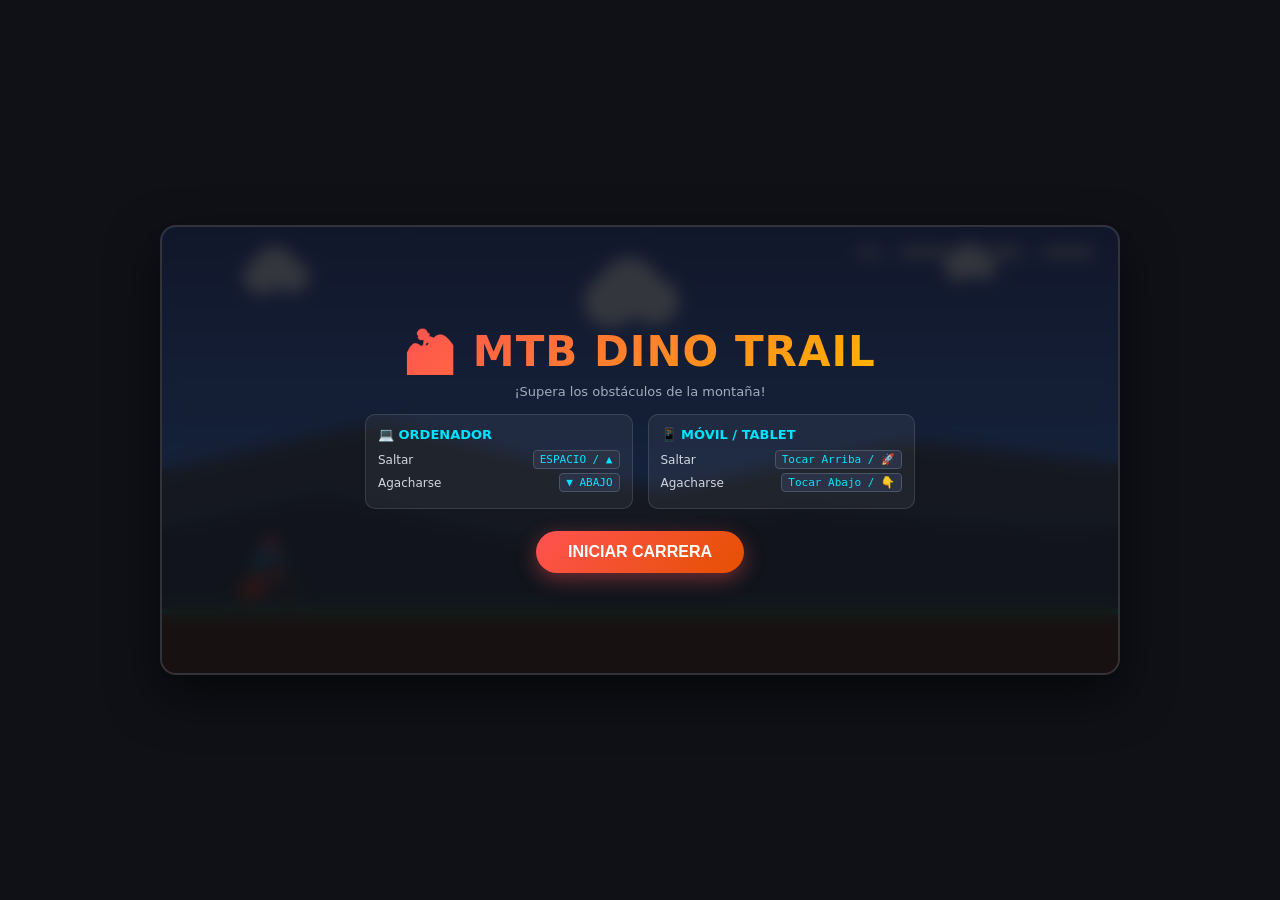
==== index.html @ b96cce80 "Segundo commit" ====
<!DOCTYPE html>
<html lang="es">

<head>
    <meta charset="UTF-8">
    <meta name="viewport" content="width=device-width, initial-scale=1.0, maximum-scale=1.0, user-scalable=no">
    <title>MTB Dino Trail Runner</title>
    <link rel="stylesheet" href="./style.css">
    <script type="module" src="./script.js"></script>
    
</head>

<body>

    <div id="game-container">
        <canvas id="gameCanvas"></canvas>

        <!-- Start / Game Over Overlay -->
        <div class="overlay" id="menuOverlay">
            <h1 class="game-title" id="menuTitle">🚵 MTB DINO TRAIL</h1>
            <p style="color: #a0aec0; font-size: 13px;" id="menuSubtitle">¡Supera los obstáculos de la montaña!</p>

            <div class="controls-grid">
                <div class="control-card">
                    <h4>💻 Ordenador</h4>
                    <div class="control-item"><span>Saltar</span> <span class="key">ESPACIO / ▲</span></div>
                    <div class="control-item"><span>Agacharse</span> <span class="key">▼ ABAJO</span></div>
                </div>
                <div class="control-card">
                    <h4>📱 Móvil / Tablet</h4>
                    <div class="control-item"><span>Saltar</span> <span class="key">Tocar Arriba / 🚀</span></div>
                    <div class="control-item"><span>Agacharse</span> <span class="key">Tocar Abajo / 👇</span></div>
                </div>
            </div>

            <button class="btn-start" id="startBtn">INICIAR CARRERA</button>
        </div>

        <!-- Touch Controls for Mobile -->
        <div class="touch-controls">
            <div class="touch-btn" id="duckBtn">👇</div>
            <div class="touch-btn" id="jumpBtn">🚀</div>
        </div>
    </div>
</body>
<script>
    const canvas = document.getElementById('gameCanvas');
        const ctx = canvas.getContext('2d');

        const menuOverlay = document.getElementById('menuOverlay');
        const menuTitle = document.getElementById('menuTitle');
        const menuSubtitle = document.getElementById('menuSubtitle');
        const startBtn = document.getElementById('startBtn');

        const GAME_WIDTH = 960;
        const GAME_HEIGHT = 450;
        canvas.width = GAME_WIDTH;
        canvas.height = GAME_HEIGHT;

        const GROUND_Y = GAME_HEIGHT - 65;
        const INITIAL_SPEED = 5.5;
        const MAX_SPEED = 13.8;
        const ACCELERATION = 0.0022;

        // Audio System (Web Audio API Synthesizer)
        const AudioSys = {
            ctx: null,
            init() {
                if (!this.ctx) {
                    this.ctx = new (window.AudioContext || window.webkitAudioContext)();
                }
            },
            playJump() {
                if (!this.ctx) return;
                const osc = this.ctx.createOscillator();
                const gain = this.ctx.createGain();
                osc.connect(gain);
                gain.connect(this.ctx.destination);
                osc.type = 'sine';
                osc.frequency.setValueAtTime(220, this.ctx.currentTime);
                osc.frequency.exponentialRampToValueAtTime(580, this.ctx.currentTime + 0.12);
                gain.gain.setValueAtTime(0.25, this.ctx.currentTime);
                gain.gain.linearRampToValueAtTime(0.01, this.ctx.currentTime + 0.12);
                osc.start();
                osc.stop(this.ctx.currentTime + 0.12);
            },
            playScore() {
                if (!this.ctx) return;
                const osc = this.ctx.createOscillator();
                const gain = this.ctx.createGain();
                osc.connect(gain);
                gain.connect(this.ctx.destination);
                osc.type = 'triangle';
                osc.frequency.setValueAtTime(523.25, this.ctx.currentTime);
                osc.frequency.setValueAtTime(659.25, this.ctx.currentTime + 0.08);
                gain.gain.setValueAtTime(0.2, this.ctx.currentTime);
                gain.gain.linearRampToValueAtTime(0.01, this.ctx.currentTime + 0.2);
                osc.start();
                osc.stop(this.ctx.currentTime + 0.2);
            },
            playCrash() {
                if (!this.ctx) return;
                const osc = this.ctx.createOscillator();
                const gain = this.ctx.createGain();
                osc.connect(gain);
                gain.connect(this.ctx.destination);
                osc.type = 'sawtooth';
                osc.frequency.setValueAtTime(140, this.ctx.currentTime);
                osc.frequency.exponentialRampToValueAtTime(35, this.ctx.currentTime + 0.35);
                gain.gain.setValueAtTime(0.4, this.ctx.currentTime);
                gain.gain.linearRampToValueAtTime(0.01, this.ctx.currentTime + 0.35);
                osc.start();
                osc.stop(this.ctx.currentTime + 0.35);
            }
        };

        // State variables
        let gameState = 'START'; // START, PLAYING, GAMEOVER
        let score = 0;
        let highScore = parseInt(localStorage.getItem('mtb_high_score')) || 0;
        let gameSpeed = INITIAL_SPEED;
        let lastTime = 0;
        let timeAcc = 0;
        let lastScoreBeep = 0;
        let dayTimeProgress = 0; // 0 to 1 for day/night cycle

        // Player MTB Character with Fluid Physics & Animation
        const player = {
            x: 90,
            y: GROUND_Y,
            vy: 0,
            gravity: 0.58,
            jumpForce: -13.2,
            isGrounded: true,
            isDucking: false,
            pedalAngle: 0,
            squashScaleY: 1,
            squashScaleX: 1,
            suspensionY: 0,

            reset() {
                this.y = GROUND_Y;
                this.vy = 0;
                this.isGrounded = true;
                this.isDucking = false;
                this.pedalAngle = 0;
                this.squashScaleY = 1;
                this.squashScaleX = 1;
                this.suspensionY = 0;
            },

            jump() {
                if (this.isGrounded) {
                    this.vy = this.jumpForce;
                    this.isGrounded = false;
                    this.squashScaleY = 1.35; // Stretch up on jump launch
                    this.squashScaleX = 0.75;
                    AudioSys.playJump();
                }
            },

            update(dt) {
                // Physics update with delta-time adjustment
                const dtFactor = dt / 16.67;

                const effectiveGravity = (!this.isGrounded && this.isDucking) ? this.gravity * 1.85 : this.gravity;
                this.vy += effectiveGravity * dtFactor;
                this.y += this.vy * dtFactor;

                // Smoothly return squash/stretch back to 1
                this.squashScaleX += (1 - this.squashScaleX) * 0.15 * dtFactor;
                this.squashScaleY += (1 - this.squashScaleY) * 0.15 * dtFactor;

                // Ground Collision & Landing Elasticity
                if (this.y >= GROUND_Y) {
                    if (!this.isGrounded) {
                        // Impact Squash Effect
                        this.squashScaleY = 0.7;
                        this.squashScaleX = 1.25;
                        this.suspensionY = 6; // Compression on landing
                    }
                    this.y = GROUND_Y;
                    this.vy = 0;
                    this.isGrounded = true;
                }

                // Smooth Suspension rebound
                this.suspensionY *= Math.pow(0.82, dtFactor);

                if (this.isGrounded) {
                    this.pedalAngle += (gameSpeed * 0.06) * dtFactor;
                }
            },

            draw() {
                ctx.save();
                ctx.translate(this.x, this.y);
                ctx.scale(this.squashScaleX, this.squashScaleY);

                const suspensionOffset = Math.sin(this.pedalAngle * 2) * 1.2 + this.suspensionY;
                const wheelRadius = 14;
                const frontWheelX = 38;
                const rearWheelX = -10;
                const wheelY = -wheelRadius;

                // --- Wheels ---
                ctx.fillStyle = '#111';
                [rearWheelX, frontWheelX].forEach(wx => {
                    ctx.beginPath();
                    ctx.arc(wx, wheelY, wheelRadius + 2, 0, Math.PI * 2);
                    ctx.fill();
                });

                // Tires & Rims
                ctx.strokeStyle = '#333';
                ctx.lineWidth = 4;
                [rearWheelX, frontWheelX].forEach(wx => {
                    ctx.beginPath();
                    ctx.arc(wx, wheelY, wheelRadius, 0, Math.PI * 2);
                    ctx.stroke();
                });

                // Spokes animation
                ctx.strokeStyle = '#D1D5DB';
                ctx.lineWidth = 1;
                [rearWheelX, frontWheelX].forEach(wx => {
                    for (let a = 0; a < Math.PI * 2; a += Math.PI / 3) {
                        ctx.beginPath();
                        ctx.moveTo(wx, wheelY);
                        ctx.lineTo(wx + Math.cos(this.pedalAngle + a) * wheelRadius, wheelY + Math.sin(this.pedalAngle + a) * wheelRadius);
                        ctx.stroke();
                    }
                });

                // --- Frame (Detailed MTB Geometry) ---
                const bbX = 11, bbY = wheelY;
                const seatX = 3, seatY = wheelY - 22 + suspensionOffset;
                const headX = 28, headY = wheelY - 26 + suspensionOffset;

                // Rear Shock Linkage
                ctx.strokeStyle = '#718096';
                ctx.lineWidth = 3;
                ctx.beginPath();
                ctx.moveTo(bbX + 2, bbY - 6);
                ctx.lineTo(seatX + 4, seatY + 8);
                ctx.stroke();

                // Frame Color
                ctx.strokeStyle = '#FF3D00';
                ctx.lineWidth = 3.5;
                ctx.lineCap = 'round';
                ctx.lineJoin = 'round';

                ctx.beginPath();
                ctx.moveTo(rearWheelX, wheelY);
                ctx.lineTo(bbX, bbY);
                ctx.lineTo(seatX, seatY);
                ctx.closePath();
                ctx.lineTo(headX, headY);
                ctx.lineTo(bbX, bbY);
                ctx.stroke();

                // Suspension Fork (Kashima Gold & Black)
                ctx.strokeStyle = '#FFD700';
                ctx.lineWidth = 2.5;
                ctx.beginPath();
                ctx.moveTo(headX, headY);
                ctx.lineTo(headX + (frontWheelX - headX) * 0.5, headY + (wheelY - headY) * 0.5);
                ctx.stroke();

                ctx.strokeStyle = '#1A202C';
                ctx.lineWidth = 3.5;
                ctx.beginPath();
                ctx.moveTo(headX + (frontWheelX - headX) * 0.5, headY + (wheelY - headY) * 0.5);
                ctx.lineTo(frontWheelX, wheelY);
                ctx.stroke();

                // Handlebar
                ctx.strokeStyle = '#1A202C';
                ctx.lineWidth = 3;
                ctx.beginPath();
                ctx.moveTo(headX, headY);
                ctx.lineTo(headX + 2, headY - 7);
                ctx.lineTo(headX + 9, headY - 7);
                ctx.stroke();

                // --- Rider ---
                const hipX = seatX + 2;
                const hipY = seatY - 4;

                if (!this.isDucking) {
                    // Regular Stance
                    const shoulderX = hipX + 11;
                    const shoulderY = hipY - 18;

                    // Torso Jersey
                    ctx.strokeStyle = '#38BDF8';
                    ctx.lineWidth = 7.5;
                    ctx.beginPath();
                    ctx.moveTo(hipX, hipY);
                    ctx.lineTo(shoulderX, shoulderY);
                    ctx.stroke();

                    // Helmet with visor
                    ctx.fillStyle = '#F43F5E';
                    ctx.beginPath();
                    ctx.arc(shoulderX + 4, shoulderY - 8, 7.5, 0, Math.PI * 2);
                    ctx.fill();

                    ctx.fillStyle = '#0F172A';
                    ctx.beginPath();
                    ctx.moveTo(shoulderX + 6, shoulderY - 11);
                    ctx.lineTo(shoulderX + 14, shoulderY - 8);
                    ctx.lineTo(shoulderX + 6, shoulderY - 5);
                    ctx.fill();

                    // Arm & Glove
                    ctx.strokeStyle = '#38BDF8';
                    ctx.lineWidth = 3.5;
                    ctx.beginPath();
                    ctx.moveTo(shoulderX, shoulderY);
                    ctx.lineTo(headX + 7, headY - 6);
                    ctx.stroke();

                    // Legs & Pedaling Motion
                    const kneeX = hipX + 7 + Math.cos(this.pedalAngle) * 5;
                    const kneeY = hipY + 8 + Math.sin(this.pedalAngle) * 5;
                    const footX = bbX + Math.cos(this.pedalAngle) * 7;
                    const footY = bbY + Math.sin(this.pedalAngle) * 7;

                    ctx.strokeStyle = '#1E293B';
                    ctx.lineWidth = 4.5;
                    ctx.beginPath();
                    ctx.moveTo(hipX, hipY);
                    ctx.lineTo(kneeX, kneeY);
                    ctx.lineTo(footX, footY);
                    ctx.stroke();
                } else {
                    // Aerodynamic Downhill Tuck Position
                    const shoulderX = hipX + 17;
                    const shoulderY = hipY - 4;

                    // Lowered Torso
                    ctx.strokeStyle = '#38BDF8';
                    ctx.lineWidth = 7.5;
                    ctx.beginPath();
                    ctx.moveTo(hipX, hipY);
                    ctx.lineTo(shoulderX, shoulderY);
                    ctx.stroke();

                    // Tucked Helmet
                    ctx.fillStyle = '#F43F5E';
                    ctx.beginPath();
                    ctx.arc(shoulderX + 6, shoulderY - 3, 7, 0, Math.PI * 2);
                    ctx.fill();

                    ctx.fillStyle = '#0F172A';
                    ctx.beginPath();
                    ctx.moveTo(shoulderX + 8, shoulderY - 6);
                    ctx.lineTo(shoulderX + 16, shoulderY - 3);
                    ctx.lineTo(shoulderX + 8, shoulderY - 1);
                    ctx.fill();

                    // Arms bent low
                    ctx.strokeStyle = '#38BDF8';
                    ctx.lineWidth = 3.5;
                    ctx.beginPath();
                    ctx.moveTo(shoulderX, shoulderY);
                    ctx.lineTo(headX + 7, headY - 4);
                    ctx.stroke();

                    // Deep Leg Tuck
                    ctx.strokeStyle = '#1E293B';
                    ctx.lineWidth = 4.5;
                    ctx.beginPath();
                    ctx.moveTo(hipX, hipY);
                    ctx.lineTo(hipX + 8, hipY + 5);
                    ctx.lineTo(bbX, bbY);
                    ctx.stroke();
                }

                ctx.restore();
            },

            getBounds() {
                if (this.isDucking) {
                    return { x: this.x - 5, y: this.y - 30, width: 50, height: 30 };
                }
                return { x: this.x - 5, y: this.y - 52, width: 45, height: 52 };
            }
        };

        // Environment Background with Parallax and Dust Trail
        const background = {
            clouds: [],
            mountainsBack: [],
            mountainsFront: [],
            particles: [],

            init() {
                this.clouds = [
                    { x: 100, y: 50, scale: 0.9 },
                    { x: 450, y: 75, scale: 1.3 },
                    { x: 800, y: 40, scale: 0.7 }
                ];
                this.mountainsBack = [
                    { x: 0, h: 140 }, { x: 220, h: 190 }, { x: 500, h: 120 },
                    { x: 750, h: 170 }, { x: 1020, h: 140 }
                ];
                this.mountainsFront = [
                    { x: 0, h: 80 }, { x: 160, h: 115 }, { x: 380, h: 65 },
                    { x: 640, h: 100 }, { x: 900, h: 80 }, { x: 1120, h: 90 }
                ];
            },

            update(dt) {
                const dtFactor = dt / 16.67;

                this.clouds.forEach(c => {
                    c.x -= gameSpeed * 0.08 * c.scale * dtFactor;
                    if (c.x < -120) c.x = GAME_WIDTH + 60;
                });

                this.mountainsBack.forEach(m => { m.x -= gameSpeed * 0.04 * dtFactor; });
                if (this.mountainsBack[0].x < -260) {
                    const first = this.mountainsBack.shift();
                    first.x = this.mountainsBack[this.mountainsBack.length - 1].x + 240;
                    this.mountainsBack.push(first);
                }

                this.mountainsFront.forEach(m => { m.x -= gameSpeed * 0.12 * dtFactor; });
                if (this.mountainsFront[0].x < -220) {
                    const first = this.mountainsFront.shift();
                    first.x = this.mountainsFront[this.mountainsFront.length - 1].x + 210;
                    this.mountainsFront.push(first);
                }

                // Dust Trail Particles
                if (player.isGrounded && gameState === 'PLAYING' && Math.random() < 0.7) {
                    this.particles.push({
                        x: player.x - 8,
                        y: GROUND_Y - 3 + (Math.random() * 6 - 3),
                        vx: -gameSpeed * 0.35 - Math.random() * 2,
                        vy: -Math.random() * 1.2,
                        size: Math.random() * 3.5 + 2,
                        alpha: 0.55
                    });
                }

                for (let i = this.particles.length - 1; i >= 0; i--) {
                    let p = this.particles[i];
                    p.x += p.vx * dtFactor;
                    p.y += p.vy * dtFactor;
                    p.alpha -= 0.025 * dtFactor;
                    if (p.alpha <= 0) this.particles.splice(i, 1);
                }
            },

            draw() {
                // Smooth Day/Night Sky Cycle
                dayTimeProgress = (Math.sin(score * 0.001) + 1) / 2; // oscillates 0 to 1

                const skyGradient = ctx.createLinearGradient(0, 0, 0, GAME_HEIGHT);
                if (dayTimeProgress > 0.3) {
                    // Day / Sunset Sky
                    skyGradient.addColorStop(0, '#1E3A8A');
                    skyGradient.addColorStop(0.7, '#3B82F6');
                    skyGradient.addColorStop(1, '#93C5FD');
                } else {
                    // Night Sky
                    skyGradient.addColorStop(0, '#0F172A');
                    skyGradient.addColorStop(0.7, '#1E1B4B');
                    skyGradient.addColorStop(1, '#312E81');
                }
                ctx.fillStyle = skyGradient;
                ctx.fillRect(0, 0, GAME_WIDTH, GAME_HEIGHT);

                // Clouds
                ctx.fillStyle = dayTimeProgress > 0.3 ? 'rgba(255, 255, 255, 0.85)' : 'rgba(255, 255, 255, 0.25)';
                this.clouds.forEach(c => {
                    ctx.beginPath();
                    ctx.arc(c.x, c.y, 20 * c.scale, 0, Math.PI * 2);
                    ctx.arc(c.x + 15 * c.scale, c.y - 10 * c.scale, 24 * c.scale, 0, Math.PI * 2);
                    ctx.arc(c.x + 35 * c.scale, c.y, 18 * c.scale, 0, Math.PI * 2);
                    ctx.fill();
                });

                // Mountains Back
                ctx.fillStyle = dayTimeProgress > 0.3 ? '#334155' : '#1E293B';
                ctx.beginPath();
                ctx.moveTo(0, GROUND_Y);
                this.mountainsBack.forEach(m => { ctx.lineTo(m.x, GROUND_Y - m.h); });
                ctx.lineTo(GAME_WIDTH + 250, GROUND_Y);
                ctx.fill();

                // Mountains Front
                ctx.fillStyle = dayTimeProgress > 0.3 ? '#1E293B' : '#0F172A';
                ctx.beginPath();
                ctx.moveTo(0, GROUND_Y);
                this.mountainsFront.forEach(m => { ctx.lineTo(m.x, GROUND_Y - m.h); });
                ctx.lineTo(GAME_WIDTH + 250, GROUND_Y);
                ctx.fill();

                // Ground Trail
                ctx.fillStyle = '#451A03';
                ctx.fillRect(0, GROUND_Y, GAME_WIDTH, GAME_HEIGHT - GROUND_Y);

                // Grass Top Border
                ctx.fillStyle = '#15803D';
                ctx.fillRect(0, GROUND_Y, GAME_WIDTH, 6);

                // Dirt Particles
                this.particles.forEach(p => {
                    ctx.fillStyle = `rgba(180, 140, 100, ${p.alpha})`;
                    ctx.beginPath();
                    ctx.arc(p.x, p.y, p.size, 0, Math.PI * 2);
                    ctx.fill();
                });
            }
        };

        // Obstacle System with Polished Sprites
        let obstacles = [];

        class Obstacle {
            constructor(type) {
                this.type = type;
                this.markedForDeletion = false;

                if (type === 'ROCK') {
                    this.width = 38 + Math.random() * 12;
                    this.height = 32 + Math.random() * 8;
                    this.x = GAME_WIDTH + 20;
                    this.y = GROUND_Y - this.height;
                } else if (type === 'LOG') {
                    this.width = 54;
                    this.height = 24;
                    this.x = GAME_WIDTH + 20;
                    this.y = GROUND_Y - this.height;
                } else if (type === 'BIRD') {
                    this.width = 44;
                    this.height = 28;
                    this.x = GAME_WIDTH + 20;
                    const heights = [GROUND_Y - 78, GROUND_Y - 56, GROUND_Y - 26];
                    this.y = heights[Math.floor(Math.random() * heights.length)];
                    this.wingAngle = 0;
                }
            }

            update(dt) {
                const dtFactor = dt / 16.67;
                this.x -= gameSpeed * dtFactor;
                if (this.x < -60) this.markedForDeletion = true;

                if (this.type === 'BIRD') {
                    this.wingAngle += 0.2 * dtFactor;
                }
            }

            draw() {
                if (this.type === 'ROCK') {
                    // Polished Multi-faceted Boulder
                    ctx.fillStyle = '#64748B';
                    ctx.beginPath();
                    ctx.moveTo(this.x, this.y + this.height);
                    ctx.lineTo(this.x + 4, this.y + 10);
                    ctx.lineTo(this.x + this.width * 0.45, this.y);
                    ctx.lineTo(this.x + this.width, this.y + 12);
                    ctx.lineTo(this.x + this.width - 2, this.y + this.height);
                    ctx.closePath();
                    ctx.fill();

                    // Facet Shading
                    ctx.fillStyle = '#94A3B8';
                    ctx.beginPath();
                    ctx.moveTo(this.x + 4, this.y + 10);
                    ctx.lineTo(this.x + this.width * 0.45, this.y);
                    ctx.lineTo(this.x + this.width * 0.55, this.y + this.height);
                    ctx.lineTo(this.x, this.y + this.height);
                    ctx.fill();

                } else if (this.type === 'LOG') {
                    // Detailed Log with Rings
                    ctx.fillStyle = '#78350F';
                    ctx.beginPath();
                    ctx.roundRect(this.x, this.y, this.width, this.height, 4);
                    ctx.fill();

                    // Cut face ring
                    ctx.fillStyle = '#B45309';
                    ctx.beginPath();
                    ctx.ellipse(this.x + 5, this.y + this.height / 2, 4.5, this.height / 2 - 2, 0, 0, Math.PI * 2);
                    ctx.fill();

                    ctx.strokeStyle = '#451A03';
                    ctx.lineWidth = 1.5;
                    ctx.beginPath();
                    ctx.ellipse(this.x + 5, this.y + this.height / 2, 2.5, this.height / 4, 0, 0, Math.PI * 2);
                    ctx.stroke();

                } else if (this.type === 'BIRD') {
                    // Fluid Animated Flying Vulture
                    const wingY = Math.sin(this.wingAngle) * 12;

                    ctx.fillStyle = '#0F172A';
                    ctx.beginPath();
                    ctx.ellipse(this.x + 22, this.y + 14, 13, 6, 0, 0, Math.PI * 2);
                    ctx.fill();

                    ctx.beginPath();
                    ctx.arc(this.x + 8, this.y + 11, 4.5, 0, Math.PI * 2);
                    ctx.fill();

                    ctx.fillStyle = '#F59E0B';
                    ctx.beginPath();
                    ctx.moveTo(this.x + 5, this.y + 11);
                    ctx.lineTo(this.x - 2, this.y + 13);
                    ctx.lineTo(this.x + 5, this.y + 15);
                    ctx.fill();

                    // Wings
                    ctx.strokeStyle = '#0F172A';
                    ctx.lineWidth = 3.5;
                    ctx.beginPath();
                    ctx.moveTo(this.x + 22, this.y + 14);
                    ctx.lineTo(this.x + 16, this.y + 14 - wingY);
                    ctx.lineTo(this.x + 6, this.y + 8 - wingY);
                    ctx.stroke();
                }
            }

            getBounds() {
                const p = 5;
                return {
                    x: this.x + p,
                    y: this.y + p,
                    width: this.width - (p * 2),
                    height: this.height - (p * 2)
                };
            }
        }

        let spawnTimer = 0;
        let nextSpawnTime = 90;

        function handleObstacles(dt) {
            const dtFactor = dt / 16.67;
            spawnTimer += dtFactor;

            if (spawnTimer >= nextSpawnTime) {
                spawnTimer = 0;
                const minSafeFrames = 68;
                const speedBuffer = Math.max(0, (MAX_SPEED - gameSpeed) * 3.2);
                nextSpawnTime = Math.floor(minSafeFrames + speedBuffer + Math.random() * 50);

                const types = ['ROCK', 'LOG'];
                if (score > 100) types.push('BIRD');

                const selectedType = types[Math.floor(Math.random() * types.length)];
                obstacles.push(new Obstacle(selectedType));
            }

            for (let i = obstacles.length - 1; i >= 0; i--) {
                obstacles[i].update(dt);
                obstacles[i].draw();

                if (checkCollision(player.getBounds(), obstacles[i].getBounds())) {
                    gameOver();
                }

                if (obstacles[i].markedForDeletion) {
                    obstacles.splice(i, 1);
                }
            }
        }

        function checkCollision(r1, r2) {
            return !(r1.x > r2.x + r2.width ||
                r1.x + r1.width < r2.x ||
                r1.y > r2.y + r2.height ||
                r1.y + r1.height < r2.y);
        }

        function drawHUD() {
            const scoreStr = 'SCORE: ' + Math.floor(score).toString().padStart(5, '0');
            const highStr = 'HI: ' + highScore.toString().padStart(5, '0');

            ctx.fillStyle = '#FFFFFF';
            ctx.shadowColor = 'rgba(0,0,0,0.5)';
            ctx.shadowBlur = 4;
            ctx.font = 'bold 17px monospace';
            ctx.textAlign = 'right';
            ctx.fillText(`${highStr}  ${scoreStr}`, GAME_WIDTH - 25, 32);
            ctx.shadowBlur = 0;
        }

        function gameOver() {
            gameState = 'GAMEOVER';
            AudioSys.playCrash();

            if (Math.floor(score) > highScore) {
                highScore = Math.floor(score);
                localStorage.setItem('mtb_high_score', highScore);
            }

            menuTitle.textContent = '¡GAME OVER!';
            menuSubtitle.textContent = `Puntuación obtenida: ${Math.floor(score)} | Récord: ${highScore}`;
            startBtn.textContent = 'REINTENTAR';
            menuOverlay.classList.remove('hidden');
        }

        function startGame() {
            score = 0;
            gameSpeed = INITIAL_SPEED;
            obstacles = [];
            spawnTimer = 0;
            lastScoreBeep = 0;
            player.reset();
            gameState = 'PLAYING';
            menuOverlay.classList.add('hidden');
        }

        // Input Handlers
        function handleActionStart(type) {
            AudioSys.init();

            if (gameState === 'START' || gameState === 'GAMEOVER') {
                startGame();
                return;
            }

            if (gameState === 'PLAYING') {
                if (type === 'JUMP') player.jump();
                if (type === 'DUCK') player.isDucking = true;
            }
        }

        function handleActionEnd(type) {
            if (type === 'DUCK') player.isDucking = false;
        }

        // Keyboard Event Handling
        window.addEventListener('keydown', (e) => {
            if (e.code === 'Space' || e.code === 'ArrowUp') {
                e.preventDefault();
                handleActionStart('JUMP');
            }
            if (e.code === 'ArrowDown') {
                e.preventDefault();
                handleActionStart('DUCK');
            }
        });

        window.addEventListener('keyup', (e) => {
            if (e.code === 'ArrowDown') {
                handleActionEnd('DUCK');
            }
        });

        // Touch Screen / Buttons
        const jumpBtn = document.getElementById('jumpBtn');
        const duckBtn = document.getElementById('duckBtn');

        jumpBtn.addEventListener('touchstart', (e) => { e.preventDefault(); handleActionStart('JUMP'); });
        duckBtn.addEventListener('touchstart', (e) => { e.preventDefault(); handleActionStart('DUCK'); });
        duckBtn.addEventListener('touchend', (e) => { e.preventDefault(); handleActionEnd('DUCK'); });

        startBtn.addEventListener('click', () => { handleActionStart('JUMP'); });

        // Tap top half to jump, bottom half to duck
        canvas.addEventListener('touchstart', (e) => {
            if (gameState !== 'PLAYING') return;
            e.preventDefault();
            const touchY = e.touches[0].clientY;
            const rect = canvas.getBoundingClientRect();
            const relativeY = touchY - rect.top;

            if (relativeY < rect.height / 2) {
                handleActionStart('JUMP');
            } else {
                handleActionStart('DUCK');
            }
        });

        canvas.addEventListener('touchend', () => { handleActionEnd('DUCK'); });

        background.init();

        // High precision Delta-Time Game Loop
        function gameLoop(timestamp) {
            if (!lastTime) lastTime = timestamp;
            const dt = Math.min(timestamp - lastTime, 50); // Cap max delta time to prevent clipping
            lastTime = timestamp;

            ctx.clearRect(0, 0, GAME_WIDTH, GAME_HEIGHT);

            if (gameState === 'PLAYING') {
                gameSpeed = Math.min(MAX_SPEED, gameSpeed + ACCELERATION * (dt / 16.67));
                score += (gameSpeed * 0.035) * (dt / 16.67);

                const currentMilestone = Math.floor(score / 100);
                if (currentMilestone > lastScoreBeep && currentMilestone > 0) {
                    AudioSys.playScore();
                    lastScoreBeep = currentMilestone;
                }

                player.update(dt);
                background.update(dt);
            }

            background.draw();
            if (gameState === 'PLAYING') {
                handleObstacles(dt);
            }
            player.draw();
            drawHUD();

            requestAnimationFrame(gameLoop);
        }

        window.onload = () => {
            requestAnimationFrame(gameLoop);
        };
</script>
</html>
---- style.css ----
* {
    box-sizing: border-box;
    user-select: none;
    -webkit-user-select: none;
    margin: 0;
    padding: 0;
}

body {
    background-color: #0f1117;
    color: #ffffff;
    font-family: 'Segoe UI', system-ui, -apple-system, sans-serif;
    display: flex;
    flex-direction: column;
    justify-content: center;
    align-items: center;
    min-height: 100vh;
    overflow: hidden;
    touch-action: manipulation;
}

        #game-container {
            position: relative;
            width: 95vw;
            max-width: 960px;
            aspect-ratio: 16 / 7.5;
            background-color: #1a1c23;
            box-shadow: 0 20px 50px rgba(0, 0, 0, 0.6);
            border-radius: 16px;
            overflow: hidden;
            border: 2px solid rgba(255, 255, 255, 0.1);
        }

        canvas {
            display: block;
            width: 100%;
            height: 100%;
        }

        /* HUD and Overlay Styling */
        .overlay {
            position: absolute;
            inset: 0;
            background: rgba(15, 17, 23, 0.82);
            backdrop-filter: blur(8px);
            display: flex;
            flex-direction: column;
            justify-content: center;
            align-items: center;
            padding: 20px;
            text-align: center;
            z-index: 10;
            transition: opacity 0.3s ease;
        }

        .overlay.hidden {
            opacity: 0;
            pointer-events: none;
        }

        .game-title {
            font-size: clamp(26px, 4vw, 42px);
            font-weight: 900;
            background: linear-gradient(135deg, #FF5252, #FFB300);
            -webkit-background-clip: text;
            -webkit-text-fill-color: transparent;
            margin-bottom: 8px;
            letter-spacing: 1px;
            text-transform: uppercase;
        }

        .controls-grid {
            display: grid;
            grid-template-columns: 1fr 1fr;
            gap: 15px;
            max-width: 550px;
            width: 100%;
            margin: 15px 0 22px 0;
        }

        .control-card {
            background: rgba(255, 255, 255, 0.05);
            border: 1px solid rgba(255, 255, 255, 0.12);
            border-radius: 10px;
            padding: 12px;
            text-align: left;
        }

        .control-card h4 {
            color: #00E5FF;
            font-size: 13px;
            text-transform: uppercase;
            margin-bottom: 8px;
            display: flex;
            align-items: center;
            gap: 6px;
        }

        .control-item {
            font-size: 12px;
            color: #d0d7de;
            margin-bottom: 4px;
            display: flex;
            justify-content: space-between;
            align-items: center;
        }

        .key {
            background: #2b3245;
            padding: 2px 6px;
            border-radius: 4px;
            border: 1px solid #4a5568;
            font-family: monospace;
            font-size: 11px;
            color: #00E5FF;
        }

        .btn-start {
            background: linear-gradient(135deg, #FF5252, #E65100);
            color: white;
            font-weight: 800;
            font-size: 16px;
            padding: 12px 32px;
            border: none;
            border-radius: 30px;
            cursor: pointer;
            box-shadow: 0 6px 20px rgba(255, 82, 82, 0.4);
            transition: all 0.2s ease;
        }

        .btn-start:hover {
            transform: scale(1.05);
            box-shadow: 0 8px 25px rgba(255, 82, 82, 0.6);
        }

        .touch-controls {
            display: none;
            position: absolute;
            bottom: 12px;
            left: 0;
            right: 0;
            padding: 0 20px;
            justify-content: space-between;
            pointer-events: none;
            z-index: 5;
        }

        .touch-btn {
            pointer-events: auto;
            width: 65px;
            height: 65px;
            border-radius: 50%;
            background: rgba(255, 255, 255, 0.25);
            border: 2px solid rgba(255, 255, 255, 0.5);
            display: flex;
            justify-content: center;
            align-items: center;
            color: white;
            font-weight: bold;
            font-size: 22px;
            backdrop-filter: blur(4px);
        }

        .touch-btn:active {
            background: rgba(255, 255, 255, 0.5);
            transform: scale(0.92);
        }

        @media (pointer: coarse) {
            .touch-controls {
                display: flex;
            }
        }
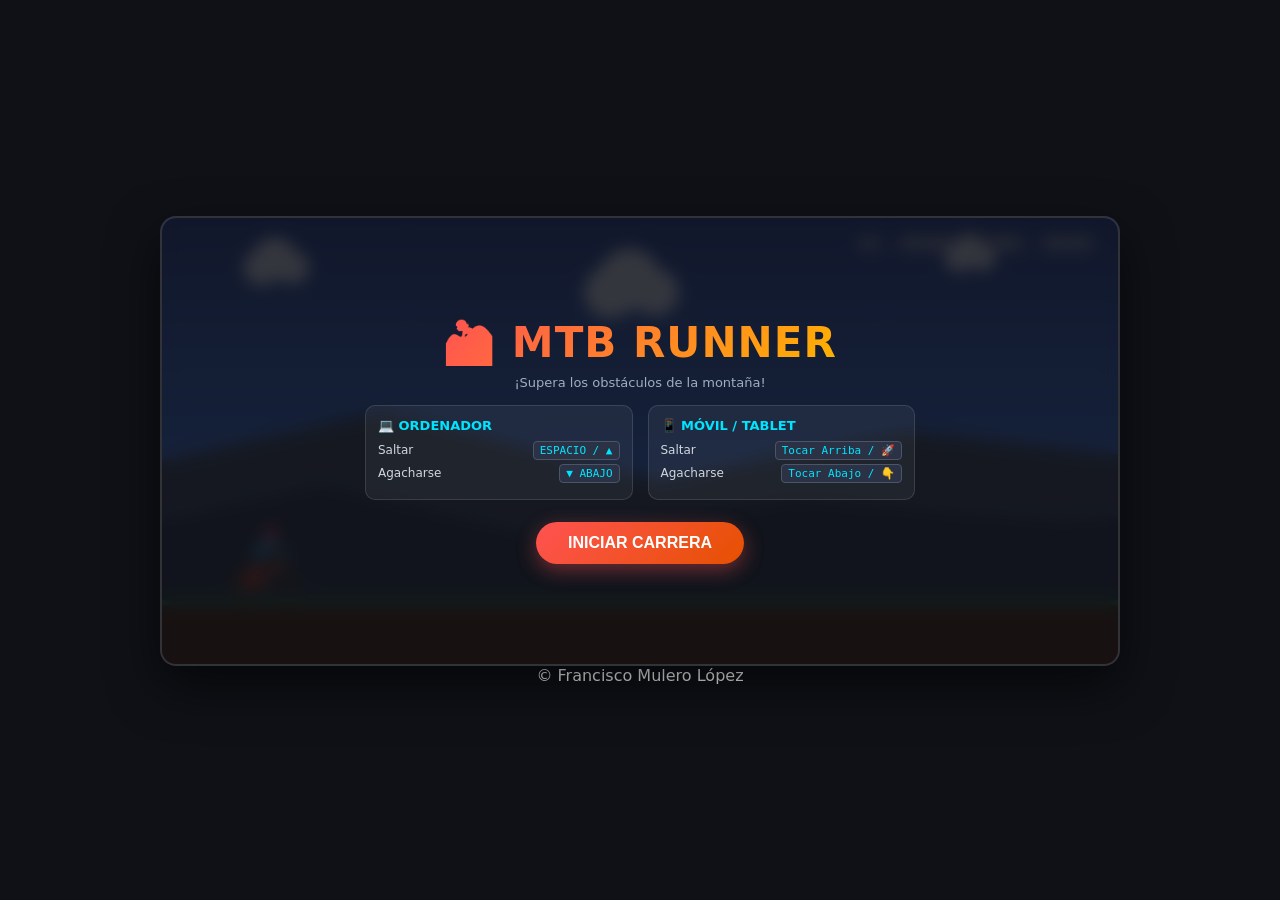
==== commit 2f21c995: "Cambios" ====
--- a/index.html
+++ b/index.html
@@ -4,7 +4,7 @@
 <head>
     <meta charset="UTF-8">
     <meta name="viewport" content="width=device-width, initial-scale=1.0, maximum-scale=1.0, user-scalable=no">
-    <title>MTB Dino Trail Runner</title>
+    <title>MTB Runner</title>
     <link rel="stylesheet" href="./style.css">
     <script type="module" src="./script.js"></script>
     
@@ -17,7 +17,7 @@
 
         <!-- Start / Game Over Overlay -->
         <div class="overlay" id="menuOverlay">
-            <h1 class="game-title" id="menuTitle">🚵 MTB DINO TRAIL</h1>
+            <h1 class="game-title" id="menuTitle">🚵 MTB RUNNER</h1>
             <p style="color: #a0aec0; font-size: 13px;" id="menuSubtitle">¡Supera los obstáculos de la montaña!</p>
 
             <div class="controls-grid">
@@ -42,6 +42,7 @@
             <div class="touch-btn" id="jumpBtn">🚀</div>
         </div>
     </div>
+    <p>&copy; Francisco Mulero López</p>
 </body>
 <script>
     const canvas = document.getElementById('gameCanvas');
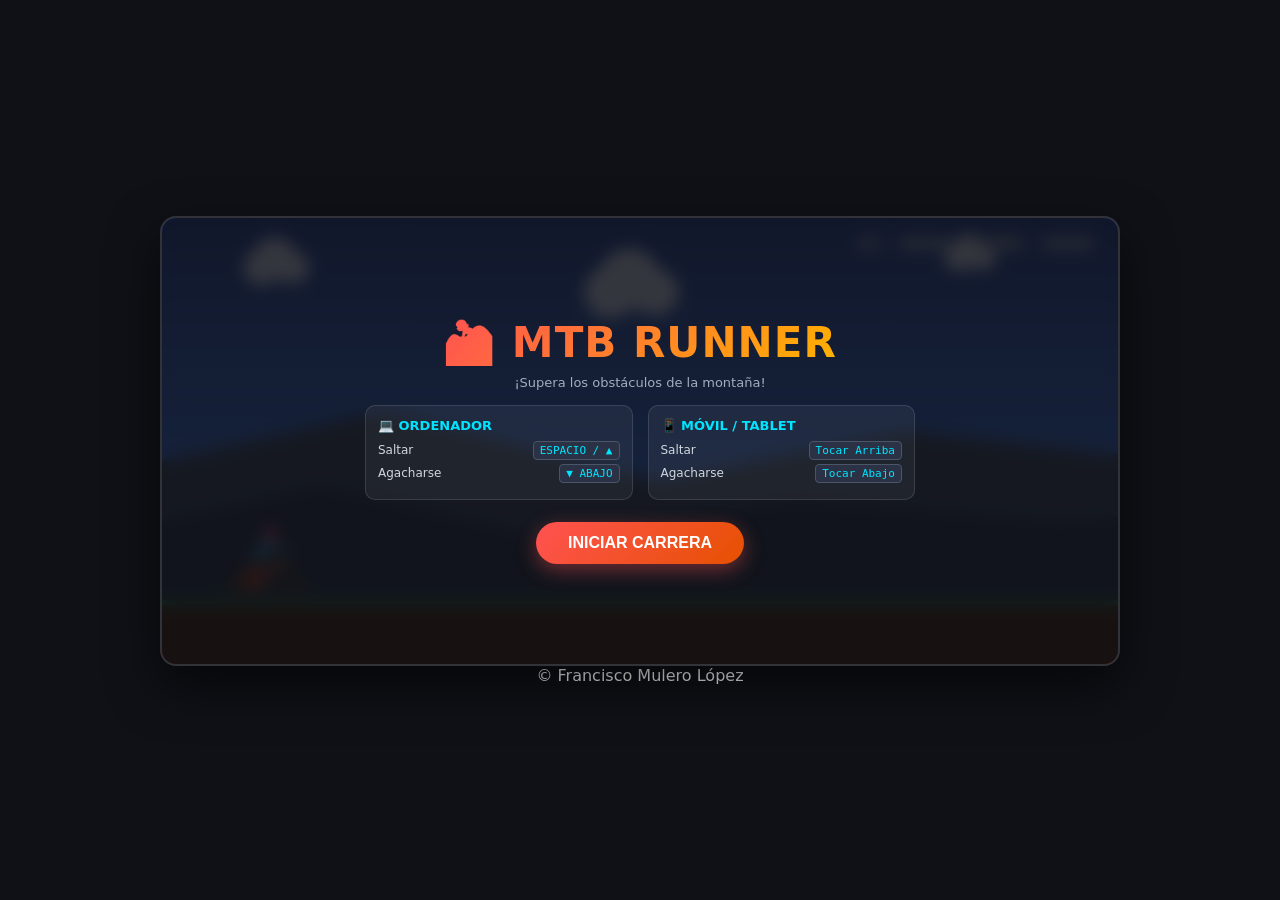
==== commit a14ade32: "Arreglos del media querys para teéfonos" ====
--- a/index.html
+++ b/index.html
@@ -4,7 +4,7 @@
 <head>
     <meta charset="UTF-8">
     <meta name="viewport" content="width=device-width, initial-scale=1.0, maximum-scale=1.0, user-scalable=no">
-    <title>MTB Runner</title>
+    <title>MTB Runner - FML</title>
     <link rel="stylesheet" href="./style.css">
     <script type="module" src="./script.js"></script>
     
@@ -28,8 +28,8 @@
                 </div>
                 <div class="control-card">
                     <h4>📱 Móvil / Tablet</h4>
-                    <div class="control-item"><span>Saltar</span> <span class="key">Tocar Arriba / 🚀</span></div>
-                    <div class="control-item"><span>Agacharse</span> <span class="key">Tocar Abajo / 👇</span></div>
+                    <div class="control-item"><span>Saltar</span> <span class="key">Tocar Arriba</span></div>
+                    <div class="control-item"><span>Agacharse</span> <span class="key">Tocar Abajo</span></div>
                 </div>
             </div>
 
--- a/style.css
+++ b/style.css
@@ -19,155 +19,250 @@
     touch-action: manipulation;
 }
 
-        #game-container {
-            position: relative;
-            width: 95vw;
-            max-width: 960px;
-            aspect-ratio: 16 / 7.5;
-            background-color: #1a1c23;
-            box-shadow: 0 20px 50px rgba(0, 0, 0, 0.6);
-            border-radius: 16px;
-            overflow: hidden;
-            border: 2px solid rgba(255, 255, 255, 0.1);
-        }
-
-        canvas {
-            display: block;
-            width: 100%;
-            height: 100%;
-        }
+#game-container {
+    position: relative;
+    width: 95vw;
+    max-width: 960px;
+    aspect-ratio: 16 / 7.5;
+    background-color: #1a1c23;
+    box-shadow: 0 20px 50px rgba(0, 0, 0, 0.6);
+    border-radius: 16px;
+    overflow: hidden;
+    border: 2px solid rgba(255, 255, 255, 0.1);
+}
+
+canvas {
+    display: block;
+    width: 100%;
+    height: 100%;
+}
 
         /* HUD and Overlay Styling */
-        .overlay {
-            position: absolute;
-            inset: 0;
-            background: rgba(15, 17, 23, 0.82);
-            backdrop-filter: blur(8px);
-            display: flex;
-            flex-direction: column;
-            justify-content: center;
-            align-items: center;
-            padding: 20px;
-            text-align: center;
-            z-index: 10;
-            transition: opacity 0.3s ease;
-        }
-
-        .overlay.hidden {
-            opacity: 0;
-            pointer-events: none;
-        }
-
-        .game-title {
-            font-size: clamp(26px, 4vw, 42px);
-            font-weight: 900;
-            background: linear-gradient(135deg, #FF5252, #FFB300);
-            -webkit-background-clip: text;
-            -webkit-text-fill-color: transparent;
-            margin-bottom: 8px;
-            letter-spacing: 1px;
-            text-transform: uppercase;
-        }
-
-        .controls-grid {
-            display: grid;
-            grid-template-columns: 1fr 1fr;
-            gap: 15px;
-            max-width: 550px;
-            width: 100%;
-            margin: 15px 0 22px 0;
-        }
-
-        .control-card {
-            background: rgba(255, 255, 255, 0.05);
-            border: 1px solid rgba(255, 255, 255, 0.12);
-            border-radius: 10px;
-            padding: 12px;
-            text-align: left;
-        }
-
-        .control-card h4 {
-            color: #00E5FF;
-            font-size: 13px;
-            text-transform: uppercase;
-            margin-bottom: 8px;
-            display: flex;
-            align-items: center;
-            gap: 6px;
-        }
-
-        .control-item {
-            font-size: 12px;
-            color: #d0d7de;
-            margin-bottom: 4px;
-            display: flex;
-            justify-content: space-between;
-            align-items: center;
-        }
-
-        .key {
-            background: #2b3245;
-            padding: 2px 6px;
-            border-radius: 4px;
-            border: 1px solid #4a5568;
-            font-family: monospace;
-            font-size: 11px;
-            color: #00E5FF;
-        }
-
-        .btn-start {
-            background: linear-gradient(135deg, #FF5252, #E65100);
-            color: white;
-            font-weight: 800;
-            font-size: 16px;
-            padding: 12px 32px;
-            border: none;
-            border-radius: 30px;
-            cursor: pointer;
-            box-shadow: 0 6px 20px rgba(255, 82, 82, 0.4);
-            transition: all 0.2s ease;
-        }
-
-        .btn-start:hover {
-            transform: scale(1.05);
-            box-shadow: 0 8px 25px rgba(255, 82, 82, 0.6);
-        }
-
-        .touch-controls {
-            display: none;
-            position: absolute;
-            bottom: 12px;
-            left: 0;
-            right: 0;
-            padding: 0 20px;
-            justify-content: space-between;
-            pointer-events: none;
-            z-index: 5;
-        }
-
-        .touch-btn {
-            pointer-events: auto;
-            width: 65px;
-            height: 65px;
-            border-radius: 50%;
-            background: rgba(255, 255, 255, 0.25);
-            border: 2px solid rgba(255, 255, 255, 0.5);
-            display: flex;
-            justify-content: center;
-            align-items: center;
-            color: white;
-            font-weight: bold;
-            font-size: 22px;
-            backdrop-filter: blur(4px);
-        }
-
-        .touch-btn:active {
-            background: rgba(255, 255, 255, 0.5);
-            transform: scale(0.92);
-        }
-
-        @media (pointer: coarse) {
-            .touch-controls {
-                display: flex;
-            }
-        }+.overlay {
+    position: absolute;
+    inset: 0;
+    background: rgba(15, 17, 23, 0.82);
+    backdrop-filter: blur(8px);
+    display: flex;
+    flex-direction: column;
+    justify-content: center;
+    align-items: center;
+    padding: 20px;
+    text-align: center;
+    z-index: 10;
+    transition: opacity 0.3s ease;
+}
+
+.overlay.hidden {
+    opacity: 0;
+    pointer-events: none;
+}
+
+.game-title {
+    font-size: clamp(26px, 4vw, 42px);
+    font-weight: 900;
+    background: linear-gradient(135deg, #FF5252, #FFB300);
+    -webkit-background-clip: text;
+    -webkit-text-fill-color: transparent;
+    margin-bottom: 8px;
+    letter-spacing: 1px;
+    text-transform: uppercase;
+}
+
+.controls-grid {
+    display: grid;
+    grid-template-columns: 1fr 1fr;
+    gap: 15px;
+    max-width: 550px;
+    width: 100%;
+    margin: 15px 0 22px 0;
+}
+
+.control-card {
+    background: rgba(255, 255, 255, 0.05);
+    border: 1px solid rgba(255, 255, 255, 0.12);
+    border-radius: 10px;
+    padding: 12px;
+    text-align: left;
+}
+
+.control-card h4 {
+    color: #00E5FF;
+    font-size: 13px;
+    text-transform: uppercase;
+    margin-bottom: 8px;
+    display: flex;
+    align-items: center;
+    gap: 6px;
+}
+
+.control-item {
+    font-size: 12px;
+    color: #d0d7de;
+    margin-bottom: 4px;
+    display: flex;
+    justify-content: space-between;
+    align-items: center;
+}
+
+.key {
+    background: #2b3245;
+    padding: 2px 6px;
+    border-radius: 4px;
+    border: 1px solid #4a5568;
+    font-family: monospace;
+    font-size: 11px;
+    color: #00E5FF;
+}
+
+.btn-start {
+    background: linear-gradient(135deg, #FF5252, #E65100);
+    color: white;
+    font-weight: 800;
+    font-size: 16px;
+    padding: 12px 32px;
+    border: none;
+    border-radius: 30px;
+    cursor: pointer;
+    box-shadow: 0 6px 20px rgba(255, 82, 82, 0.4);
+    transition: all 0.2s ease;
+}
+
+.btn-start:hover {
+    transform: scale(1.05);
+    box-shadow: 0 8px 25px rgba(255, 82, 82, 0.6);
+}
+
+.touch-controls {
+    display: none;
+    position: absolute;
+    bottom: 12px;
+    left: 0;
+    right: 0;
+    padding: 0 20px;
+    justify-content: space-between;
+    pointer-events: none;
+    z-index: 5;
+}
+
+.touch-btn {
+    pointer-events: auto;
+    width: 65px;
+    height: 65px;
+    border-radius: 50%;
+    background: rgba(255, 255, 255, 0.25);
+    border: 2px solid rgba(255, 255, 255, 0.5);
+    display: flex;
+    justify-content: center;
+    align-items: center;
+    color: white;
+    font-weight: bold;
+    font-size: 22px;
+    backdrop-filter: blur(4px);
+}
+
+.touch-btn:active {
+    background: rgba(255, 255, 255, 0.5);
+    transform: scale(0.92);
+}
+
+/* Media querys (creo que se llamaban asi) */
+
+/* Teléfono en vertical */
+@media (max-width: 768px) {
+    body {
+        justify-content: center;
+        padding: 10px;
+    }
+
+    #game-container {
+        width: 100vw;
+        max-width: 100%;
+        aspect-ratio: 16 / 12;
+        border-radius: 8px;
+    }
+
+    h1 {
+        font-size: 1.3rem;
+    }
+
+    p.subtitle {
+        font-size: 0.8rem;
+        margin-bottom: 8px;
+    }
+
+    .controls-panel {
+        flex-direction: column;
+        gap: 6px;
+        margin-bottom: 10px;
+    }
+
+    .control-card {
+        padding: 6px 8px;
+    }
+
+    .control-item {
+        font-size: 0.75rem;
+    }
+
+    .key {
+        font-size: 0.7rem;
+        padding: 2px 5px;
+    }
+
+    .btn-start {
+        font-size: 0.95rem;
+        padding: 8px 20px;
+    }
+
+    .touch-btn {
+        width: 50px;
+        height: 50px;
+        font-size: 1.2rem;
+    }
+}
+
+/* Adaptación Landscape (Móvil horizontal) */
+@media (max-height: 480px) and (orientation: landscape) {
+    #game-container {
+        height: 100vh;
+        width: auto;
+        aspect-ratio: 16 / 9;
+    }
+
+    .overlay {
+        padding: 6px;
+    }
+
+    h1 {
+        font-size: 1rem;
+        margin-bottom: 2px;
+    }
+
+    p.subtitle {
+        font-size: 0.7rem;
+        margin-bottom: 4px;
+    }
+
+    .controls-panel {
+        flex-direction: row;
+        gap: 6px;
+        margin-bottom: 6px;
+    }
+
+    .control-card {
+        padding: 4px 6px;
+        gap: 2px;
+    }
+
+    .btn-start {
+        font-size: 0.8rem;
+        padding: 5px 14px;
+    }
+
+    .touch-btn {
+        width: 44px;
+        height: 44px;
+        font-size: 1rem;
+    }
+}
